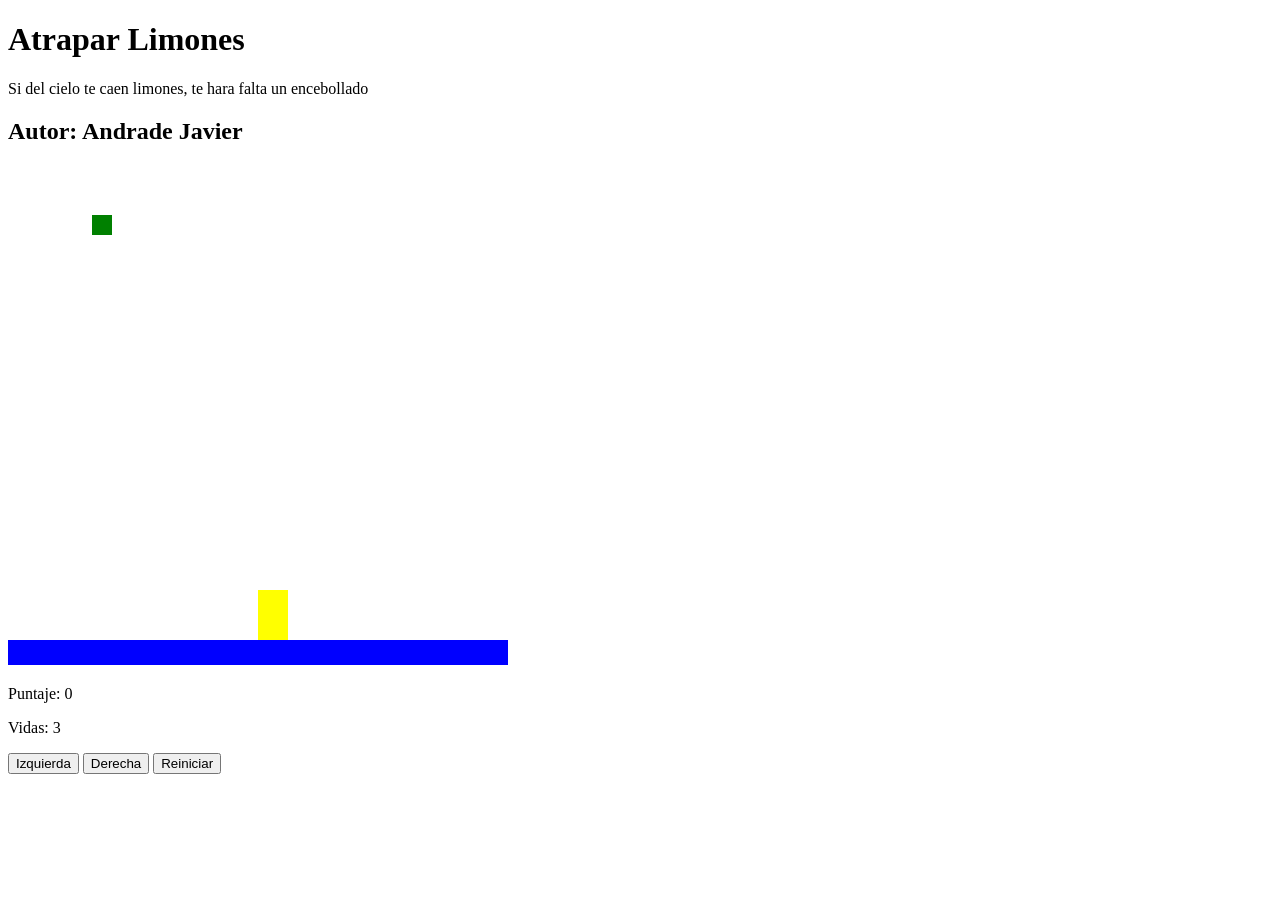
==== index.html @ 7f387ce0 "Cambiar archivo princiapl a index y cambio de textos relacionados" ====
<!DOCTYPE html>
<html>
<head>
  <title>Caza Limones</title>
  <link rel="stylesheet" href="limones.css">
 
 
</head>
<body onload="iniciar()">
  <div class="contenedor">
    <h1>Atrapar Limones</h1>
    <p>Si del cielo te caen limones, te hara falta un encebollado </p>
    <h2>Autor: Andrade Javier</h2>
    <canvas id="areaJuego" width="500" height="500"></canvas>
    
    <div class="panel">
      <p>Puntaje: <span id="txtPuntaje">0</span></p>
      <p>Vidas: <span id="txtVidas">3</span></p>
    </div>
    <div class="botones">
      <button onclick="moverIzquierda()">Izquierda</button>
      <button onclick="moverDerecha()">Derecha</button>
      <button onclick="reiniciar()">Reiniciar</button>
    </div>
  </div>
  <script src="limones.js"></script>
</body>
</html>
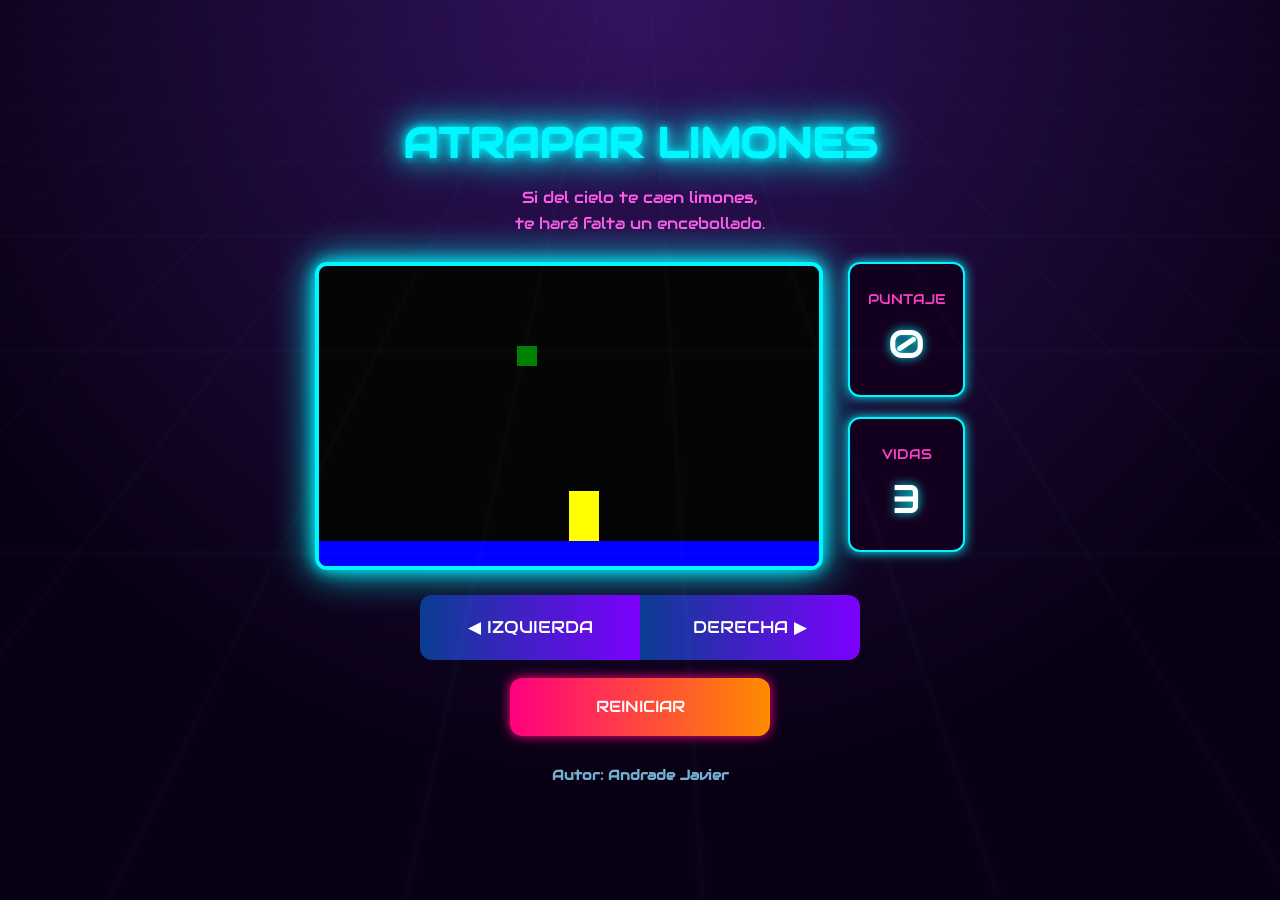
==== commit ad772bd5: "Cambiar diseño y estilo de presentacion en .CSS" ====
--- a/index.html
+++ b/index.html
@@ -1,28 +1,74 @@
 <!DOCTYPE html>
-<html>
+<html lang="es">
 <head>
-  <title>Caza Limones</title>
-  <link rel="stylesheet" href="limones.css">
- 
- 
+    <meta charset="UTF-8">
+    <title>Caza Limones</title>
+
+    <link rel="preconnect" href="https://fonts.googleapis.com">
+    <link rel="preconnect" href="https://fonts.gstatic.com" crossorigin>
+
+    <!-- Fuente retro -->
+    <link href="https://fonts.googleapis.com/css2?family=Audiowide&display=swap" rel="stylesheet">
+
+    <link rel="stylesheet" href="limones.css">
 </head>
+
 <body onload="iniciar()">
-  <div class="contenedor">
-    <h1>Atrapar Limones</h1>
-    <p>Si del cielo te caen limones, te hara falta un encebollado </p>
+
+<div class="contenedor">
+
+    <h1>ATRAPAR LIMONES</h1>
+
+    <p class="frase">
+        Si del cielo te caen limones,<br>
+        te hará falta un encebollado.
+    </p>
+
+    <div class="juego">
+
+    <canvas id="areaJuego" width="500" height="300"></canvas>
+
+    <div class="panel">
+
+        <div class="card">
+            <span class="tituloCard">PUNTAJE</span>
+            <span id="txtPuntaje">0</span>
+        </div>
+
+        <div class="card">
+            <span class="tituloCard">VIDAS</span>
+            <span id="txtVidas">3</span>
+        </div>
+
+    </div>
+
+</div>
+
+    <div class="botones">
+
+        <div class="movimiento">
+
+            <button onclick="moverIzquierda()">
+                ◀ IZQUIERDA
+            </button>
+
+            <button onclick="moverDerecha()">
+                DERECHA ▶
+            </button>
+
+        </div>
+
+        <button class="reiniciar" onclick="reiniciar()">
+            REINICIAR
+        </button>
+
+    </div>
+
     <h2>Autor: Andrade Javier</h2>
-    <canvas id="areaJuego" width="500" height="500"></canvas>
-    
-    <div class="panel">
-      <p>Puntaje: <span id="txtPuntaje">0</span></p>
-      <p>Vidas: <span id="txtVidas">3</span></p>
-    </div>
-    <div class="botones">
-      <button onclick="moverIzquierda()">Izquierda</button>
-      <button onclick="moverDerecha()">Derecha</button>
-      <button onclick="reiniciar()">Reiniciar</button>
-    </div>
-  </div>
-  <script src="limones.js"></script>
+
+</div>
+
+<script src="limones.js"></script>
+
 </body>
 </html>
--- a/limones.css
+++ b/limones.css
@@ -0,0 +1,305 @@
+*{
+    margin:0;
+    padding:0;
+    box-sizing:border-box;
+}
+
+body{
+
+    font-family:'Audiowide',sans-serif;
+
+    background:
+    radial-gradient(circle at top,#31135e,#090014 70%);
+
+    color:white;
+
+    min-height:100vh;
+
+    display:flex;
+    justify-content:center;
+    align-items:center;
+
+    overflow:hidden;
+}
+
+/* Fondo tipo synthwave */
+
+body::before{
+
+    content:"";
+
+    position:fixed;
+
+    inset:0;
+
+    background-image:
+
+    linear-gradient(rgba(0,255,255,.08) 1px,transparent 1px),
+
+    linear-gradient(90deg,rgba(0,255,255,.08) 1px,transparent 1px);
+
+    background-size:50px 50px;
+
+    transform:perspective(500px) rotateX(70deg);
+
+    transform-origin:top;
+
+    opacity:.25;
+
+    pointer-events:none;
+
+}
+
+.contenedor{
+
+    width:650px;
+
+    text-align:center;
+
+}
+
+h1{
+
+    font-size:42px;
+
+    color:#00f7ff;
+
+    text-shadow:
+
+    0 0 8px #00f7ff,
+
+    0 0 25px #00f7ff,
+
+    0 0 45px #00f7ff;
+
+    margin-bottom:15px;
+
+}
+
+.frase{
+
+    color:#ff5be8;
+
+    margin-bottom:25px;
+
+    line-height:1.6;
+
+}
+
+canvas{
+
+    display:block;
+
+    margin:auto;
+
+    background:#050505;
+
+    border:4px solid #00f7ff;
+
+    border-radius:12px;
+
+    box-shadow:
+
+    0 0 15px #00f7ff,
+
+    0 0 40px #00f7ff;
+
+}
+
+.juego{
+
+    display:flex;
+
+    justify-content:center;
+
+    align-items:flex-start;
+
+    gap:25px;
+
+    margin:25px auto;
+
+}
+
+.panel{
+
+    display:flex;
+
+    flex-direction:column;
+
+    gap:20px;
+
+    width:180px;
+
+}
+
+.card{
+
+    background:#13001f;
+
+    border:2px solid #00f7ff;
+
+    border-radius:12px;
+
+    padding:20px 15px;
+
+    box-shadow:
+        0 0 12px #00f7ff;
+
+    min-height:135px;
+
+    display:flex;
+
+    flex-direction:column;
+
+    justify-content:center;
+
+    align-items:center;
+
+}
+
+.tituloCard{
+
+    display:block;
+
+    color:#ff3fc9;
+
+    margin-bottom:10px;
+
+    font-size:14px;
+
+}
+
+#txtPuntaje,
+#txtVidas{
+
+    font-size:40px;
+
+    color:white;
+
+    text-shadow:
+        0 0 10px #00f7ff;
+
+}
+
+.movimiento{
+
+    display:flex;
+
+    justify-content:center;
+
+}
+
+.movimiento button{
+
+    width:220px;
+
+    height:65px;
+
+    border:none;
+
+    color:white;
+
+    font-family:'Audiowide';
+
+    font-size:17px;
+
+    cursor:pointer;
+
+    background:linear-gradient(90deg,#0a3d91,#7d00ff);
+
+    transition:.2s;
+
+}
+
+/* Botón izquierdo */
+
+.movimiento button:first-child{
+
+    border-radius:12px 0 0 12px;
+
+}
+
+/* Botón derecho */
+
+.movimiento button:last-child{
+
+    border-radius:0 12px 12px 0;
+
+}
+
+.movimiento button:hover{
+
+    transform:translateY(-2px);
+
+    box-shadow:
+
+    0 0 15px #00f7ff,
+
+    0 0 35px #ff00d4;
+
+}
+
+.movimiento button:active{
+
+    transform:scale(.97);
+
+}
+
+.reiniciar{
+
+    margin-top:18px;
+
+    width:260px;
+
+    height:58px;
+
+    border:none;
+
+    border-radius:12px;
+
+    background:linear-gradient(90deg,#ff007f,#ff8c00);
+
+    color:white;
+
+    cursor:pointer;
+
+    font-size:16px;
+
+    font-family:'Audiowide';
+
+    transition:.2s;
+
+    box-shadow:
+
+    0 0 12px #ff007f;
+
+}
+
+.reiniciar:hover{
+
+    transform:translateY(-2px);
+
+    box-shadow:
+
+    0 0 18px #ff007f,
+
+    0 0 35px #ff9a00;
+
+}
+
+h2{
+
+    margin-top:30px;
+
+    font-size:14px;
+
+    color:#8edcff;
+
+    opacity:.8;
+
+}
+.botones{
+
+    margin-top:20px;
+
+}
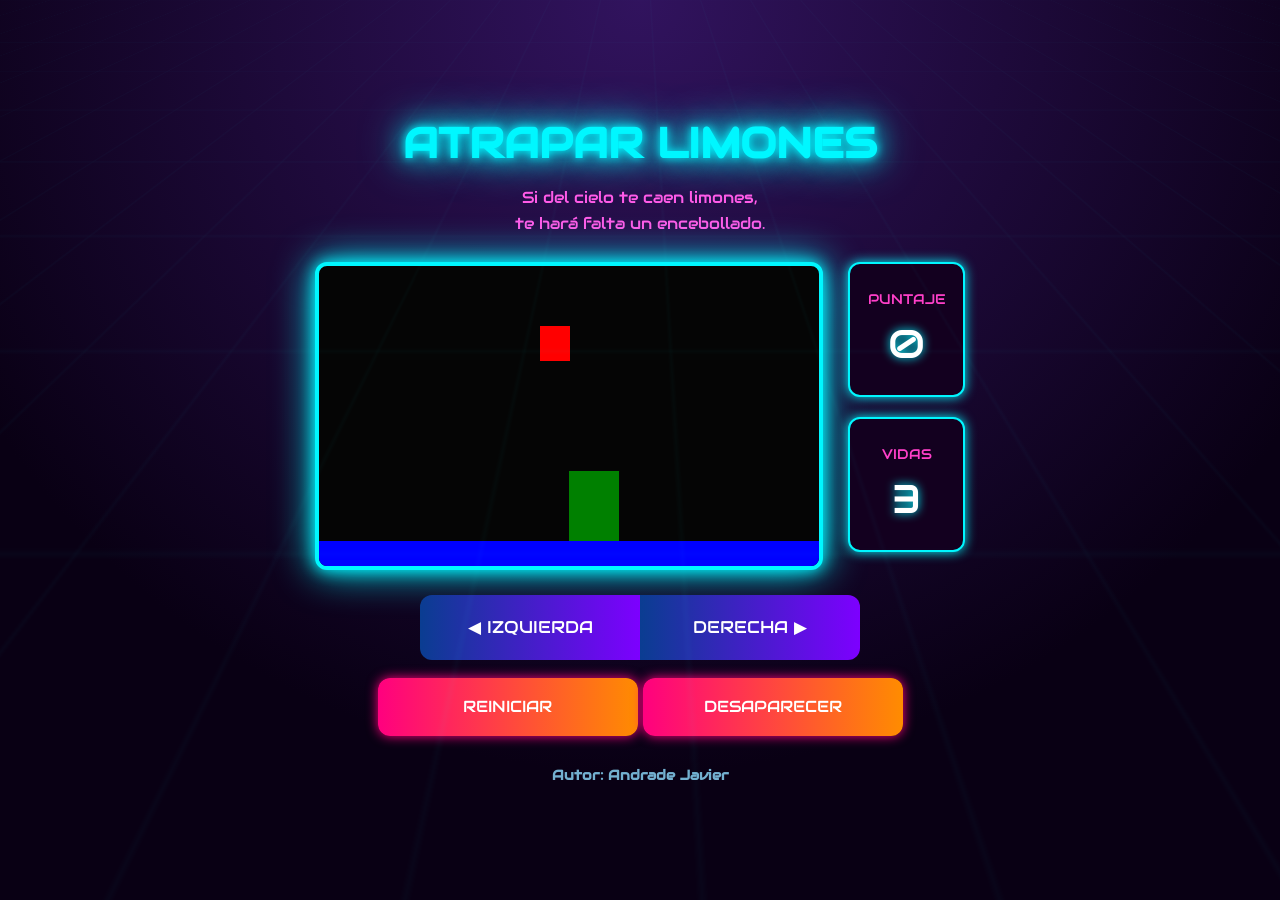
==== commit f95c871a: "Agregar funcion para desaparecer personaje" ====
--- a/index.html
+++ b/index.html
@@ -61,6 +61,10 @@
         <button class="reiniciar" onclick="reiniciar()">
             REINICIAR
         </button>
+        
+        <button class="reiniciar" onclick="desaparecerPersonaje()">
+            DESAPARECER
+        </button>
 
     </div>
 
